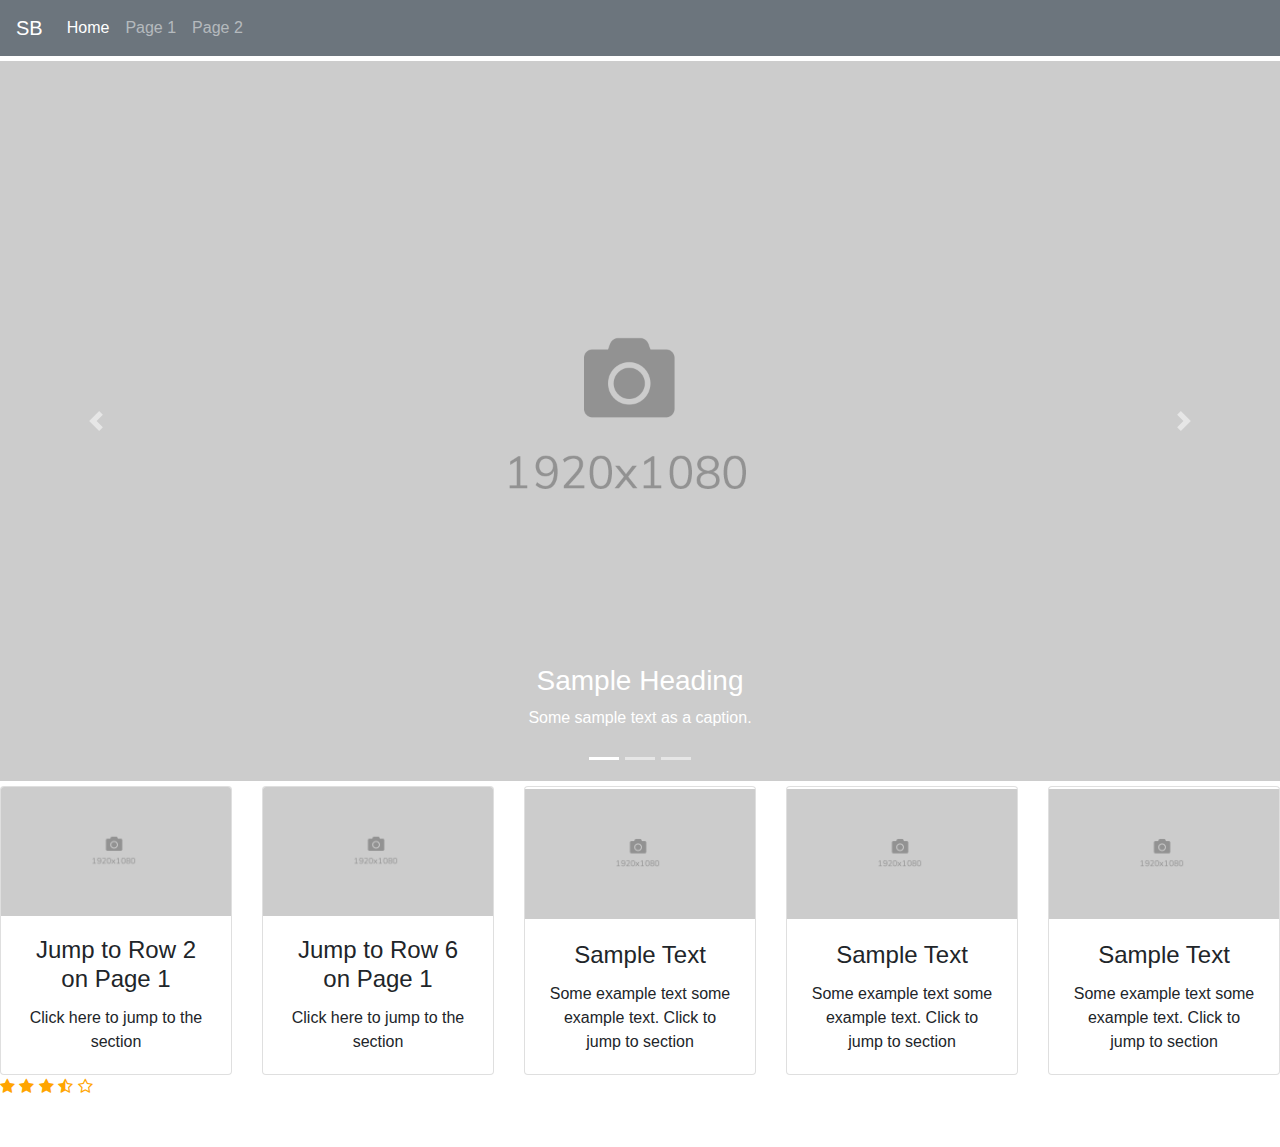
==== index.html @ fe0c7199 "Added modal pop up for every image" ====
<!DOCTYPE html>
<html lang="en">
	<head>
		<meta charset="utf-8">
		<meta name="viewport" content="width=device-width, initial-scale=1">
		
		<link rel="stylesheet" href="https://cdnjs.cloudflare.com/ajax/libs/font-awesome/4.7.0/css/font-awesome.min.css">
		<link rel="stylesheet" href="https://stackpath.bootstrapcdn.com/bootstrap/4.3.1/css/bootstrap.min.css">
		<script src="https://cdnjs.cloudflare.com/ajax/libs/jquery/3.2.1/jquery.min.js"></script>
		<script src="https://cdn.jsdelivr.net/npm/popper.js@1.16.1/dist/umd/popper.min.js"></script>
		<script src="https://stackpath.bootstrapcdn.com/bootstrap/4.3.1/js/bootstrap.bundle.min.js"></script>

		<link rel="stylesheet" href="style.css">
		<script src="script.js"></script>
		
		<title>Food in Santa Barbara California | Home</title>
	</head>
	<body>
	<a id="toTop"></a> <!--Button to return to the top of the page-->
	
	<nav class="navbar navbar-expand-sm bg-secondary navbar-dark">
		<a class="navbar-brand" href="index.html">SB</a>
		<ul class="navbar-nav">
			<li class="nav-item active">
				<a class="nav-link" href="index.html">Home</a>
			</li>
			<li class="nav-item">
				<a class="nav-link" href="page1.html">Page 1</a>
			</li>
			<li class="nav-item">
				<a class="nav-link" href="page2.html">Page 2</a>
			</li>
		</ul>
	</nav>
	
	<div id="homeC" class="carousel slide" data-ride="carousel">

		<ul class="carousel-indicators">
			<li data-target="#homeC" data-slide-to="0" class="active"></li>
			<li data-target="#homeC" data-slide-to="1"></li>
			<li data-target="#homeC" data-slide-to="2"></li>
		</ul>

		<div class="carousel-inner">
			<div class="carousel-item active">
				<img class="d-block mx-auto" src="./home-images/carousel/placeholder.png" alt="Sample">
				<div class="carousel-caption">
					<h3>Sample Heading</h3>
					<p>Some sample text as a caption.</p>
				</div>   
			</div>
			<div class="carousel-item">
				<img class="d-block mx-auto" src="./home-images/carousel/placeholder.png" alt="Sample">
				<div class="carousel-caption">
					<h3>Sample Heading</h3>
					<p>Some sample text as a caption.</p>
				</div>   
			</div>
			<div class="carousel-item">
				<img class="d-block mx-auto" src="./home-images/carousel/placeholder.png" alt="Sample">
				<div class="carousel-caption">
					<h3>Sample Heading</h3>
					<p>Some sample text as a caption.</p>
				</div>   
			</div>
		</div>

		<a class="carousel-control-prev" href="#homeC" data-slide="prev">
			<span class="carousel-control-prev-icon"></span>
		</a>
		<a class="carousel-control-next" href="#homeC" data-slide="next">
			<span class="carousel-control-next-icon"></span>
		</a>
	</div>
		
	<div class="card-deck">
		<div class="card text-center" style="width:400px">
			<a class="card-block stretched-link text-decoration-none" href="page1.html#row2"></a>
				<img class="card-img-top" src="./home-images/cards/placeholder.png" alt="Image" style="width:100%">
				<div class="card-body">
					<h4 class="card-title">Jump to Row 2 on Page 1</h4>
					<p class="card-text">Click here to jump to the section</p>
				</div>
			</a>
		</div>
		<div class="card text-center" style="width:400px">
			<a class="card-block stretched-link text-decoration-none" href="page1.html#row6"></a>
				<img class="card-img-top" src="./home-images/cards/placeholder.png" alt="Image" style="width:100%">
				<div class="card-body">
					<h4 class="card-title">Jump to Row 6 on Page 1</h4>
					<p class="card-text">Click here to jump to the section</p>
				</div>
			</a>
		</div>
		<div class="card text-center" style="width:400px">
			<a class="card-block stretched-link text-decoration-none" href="#"></a>
				<img class="card-img-top" src="./home-images/cards/placeholder.png" alt="Image" style="width:100%">
				<div class="card-body">
					<h4 class="card-title">Sample Text</h4>
					<p class="card-text">Some example text some example text. Click to jump to section</p>
				</div>
			</a>
		</div>
		<div class="card text-center" style="width:400px">
			<a class="card-block stretched-link text-decoration-none" href="#"></a>
				<img class="card-img-top" src="./home-images/cards/placeholder.png" alt="Image" style="width:100%">
				<div class="card-body">
					<h4 class="card-title">Sample Text</h4>
					<p class="card-text">Some example text some example text. Click to jump to section</p>
				</div>
			</a>
		</div>
		<div class="card text-center" style="width:400px">
			<a class="card-block stretched-link text-decoration-none" href="#"></a>
				<img class="card-img-top" src="./home-images/cards/placeholder.png" alt="Image" style="width:100%">
				<div class="card-body">
					<h4 class="card-title">Sample Text</h4>
					<p class="card-text">Some example text some example text. Click to jump to section</p>
				</div>
			</a>
		</div>
	</div>
	
	<!--Star rating system-->
	<span class="fa fa-star isOrange"></span> <!--Completely starred-->
	<span class="fa fa-star isOrange"></span> <!--Completely starred-->
	<span class="fa fa-star isOrange"></span> <!--Completely starred-->
	<span class="fa fa-star-half-o isOrange"></span> <!--Half Starred-->
	<span class="fa fa-star-o isOrange"></span> <!--Un-starred-->
	
	<br><br><br>
	</body>
</html>
---- style.css ----
.headingLeft {
	font-family: 'Open Sans', sans-serif;
	word-wrap: break-word;
	text-align: center;
	vertical-align: middle;
	font-size: 350%;
	margin-top: 100px;
	margin-bottom: 5px;
	font-weight: 500;
	margin-right: 20px;
	margin-left: 40px;
}

.headingRight {
	font-family: 'Open Sans', sans-serif;
	text-align: center;
	vertical-align: middle;
	font-size: 350%;
	margin-top: 100px;
	margin-bottom: 5px;
	font-weight: 500;
	margin-right: 40px;
	margin-left: 20px;
}

.margin {
	margin-right: 50px;
	margin-left: 50px;
}

/*Small underline for the heading*/
.underline-small{
	color: black;
	position: relative;
}

.underline-small::after{
	content: '';
	height: 3px;
	width: 12%;
	background: black;
	position: absolute;
	margin: auto;
	bottom: -5px;
	left: 0; 
	right: 0;
}

.text {
	font-family: 'Open Sans', sans-serif;
	text-align: center;
	vertical-align: middle;
	font-size: 120%;
	margin-right: 50px;
	margin-left: 50px;
}

.carousel-inner img {
	width: 100%;
	margin: 5px;
}

img {
    width: 100%;
    height: 100%; 
    object-fit: contain;
}

.isOrange {
  color: orange;
}

/*Button CSS for the back to top button, with relevant animation for fading in and out*/
#toTop {
	display: inline-block;
	background-color: #7393B3;
	width: 50px;
	height: 50px;
	text-align: center;
	border-radius: 85%;
	position: fixed;
	bottom: 30px;
	right: 30px;
	transition: background-color .3s, 
	opacity .5s, visibility .5s;
	opacity: 0;
	visibility: hidden;
	z-index: 1000;
}
#toTop::after {
	content: "\21E7";
	font-family: 'Open Sans', sans-serif;
	font-weight: normal;
	font-style: normal;
	font-size: 90%;
	line-height: 50px;
	color: #fff;
}
#toTop:hover {
	cursor: pointer;
	background-color: #333;
}
#toTop:active {
	background-color: #555;
}
#toTop.show {
	opacity: 0.6;
	visibility: visible;
}

/* CSS for the modal images */
#myImg {
  border-radius: 5px;
  cursor: pointer;
  transition: 0.3s;
}

#myImg:hover {
  opacity: 0.7;
}

.modal {
  display: none;
  /* Hidden by default */
  position: fixed;
  /* Stay in place */
  z-index: 1;
  /* Sit on top */
  padding-top: 100px;
  /* Location of the box */
  left: 0;
  top: 0;
  width: 100%;
  /* Full width */
  height: 100%;
  /* Full height */
  overflow: auto;
  /* Enable scroll if needed */
  background-color: rgb(0, 0, 0);
  /* Fallback color */
  background-color: rgba(0, 0, 0, 0.9);
  /* Black w/ opacity */
}

.modal-content {
  margin: auto;
  display: block;
  width: 80%;
  max-width: 700px;
}

#caption {
  margin: auto;
  display: block;
  width: 80%;
  max-width: 700px;
  text-align: center;
  color: #ccc;
  padding: 10px 0;
  height: 150px;
}

.modal-content,
#caption {
  animation-name: zoom;
  animation-duration: 0.6s;
}

@keyframes zoom {
  from {
    transform: scale(0)
  }
  to {
    transform: scale(1)
  }
}

.close {
  position: absolute;
  top: 15px;
  right: 35px;
  color: #f1f1f1;
  font-size: 40px;
  font-weight: bold;
  transition: 0.3s;
}

.close:hover,
.close:focus {
  color: #bbb;
  text-decoration: none;
  cursor: pointer;
}

@media only screen and (max-width: 700px) {
  .modal-content {
    width: 100%;
  }
}
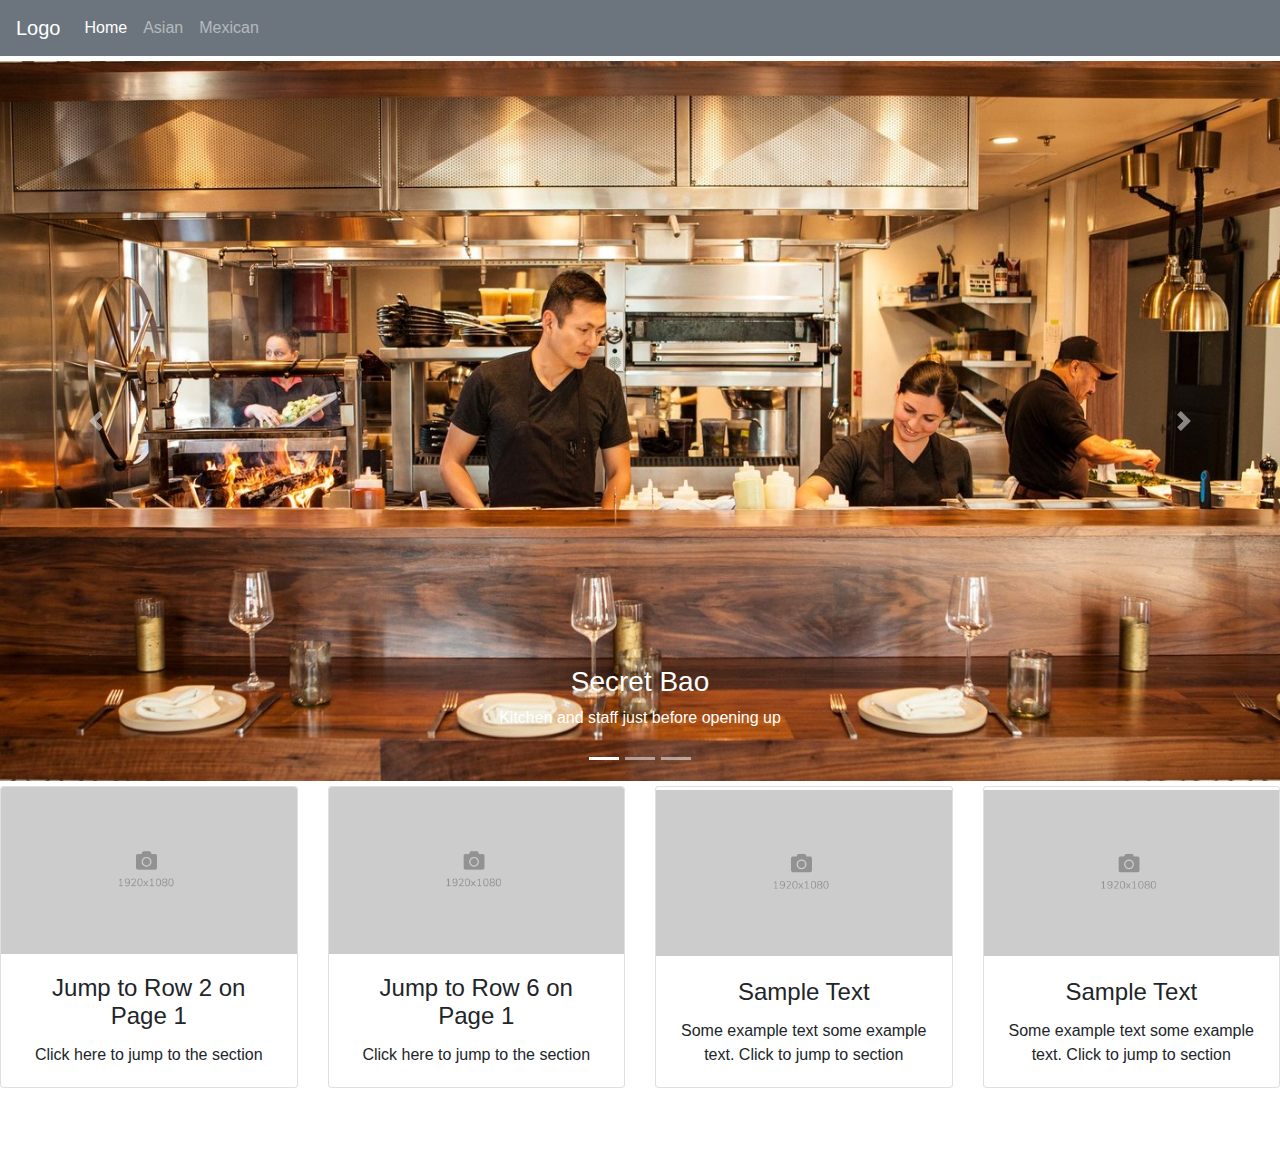
==== commit 9a182b03: "Changes" ====
--- a/index.html
+++ b/index.html
@@ -19,16 +19,16 @@
 	<a id="toTop"></a> <!--Button to return to the top of the page-->
 	
 	<nav class="navbar navbar-expand-sm bg-secondary navbar-dark">
-		<a class="navbar-brand" href="index.html">SB</a>
+		<a class="navbar-brand" href="index.html">Logo</a>
 		<ul class="navbar-nav">
 			<li class="nav-item active">
 				<a class="nav-link" href="index.html">Home</a>
 			</li>
 			<li class="nav-item">
-				<a class="nav-link" href="page1.html">Page 1</a>
+				<a class="nav-link" href="page1.html">Asian</a>
 			</li>
 			<li class="nav-item">
-				<a class="nav-link" href="page2.html">Page 2</a>
+				<a class="nav-link" href="page2.html">Mexican</a>
 			</li>
 		</ul>
 	</nav>
@@ -43,24 +43,24 @@
 
 		<div class="carousel-inner">
 			<div class="carousel-item active">
-				<img class="d-block mx-auto" src="./home-images/carousel/placeholder.png" alt="Sample">
+				<img class="d-block mx-auto" src="./home-images/carousel/Secret-Bao-C.png" alt="Secret Bao">
 				<div class="carousel-caption">
-					<h3>Sample Heading</h3>
-					<p>Some sample text as a caption.</p>
+					<h3>Secret Bao</h3>
+					<p>Kitchen and staff just before opening up</p>
 				</div>   
 			</div>
 			<div class="carousel-item">
-				<img class="d-block mx-auto" src="./home-images/carousel/placeholder.png" alt="Sample">
+				<img class="d-block mx-auto" src="./home-images/carousel/La-Super-Rica-Taqueria-Exterior.png" alt="La Super-Rica Taqueria">
 				<div class="carousel-caption">
-					<h3>Sample Heading</h3>
-					<p>Some sample text as a caption.</p>
+					<h3>La Super-Rica Taqueria</h3>
+					<p>The exterior of La Super-Rica Taqueria</p>
 				</div>   
 			</div>
 			<div class="carousel-item">
-				<img class="d-block mx-auto" src="./home-images/carousel/placeholder.png" alt="Sample">
+				<img class="d-block mx-auto" src="./home-images/carousel/Los-Agaves-De-La-Vina.png" alt="Los Agaves De La Vina">
 				<div class="carousel-caption">
-					<h3>Sample Heading</h3>
-					<p>Some sample text as a caption.</p>
+					<h3>Los Agaves</h3>
+					<p>The exterior of the Los Agaves on De La Vina</p>
 				</div>   
 			</div>
 		</div>
@@ -110,24 +110,8 @@
 				</div>
 			</a>
 		</div>
-		<div class="card text-center" style="width:400px">
-			<a class="card-block stretched-link text-decoration-none" href="#"></a>
-				<img class="card-img-top" src="./home-images/cards/placeholder.png" alt="Image" style="width:100%">
-				<div class="card-body">
-					<h4 class="card-title">Sample Text</h4>
-					<p class="card-text">Some example text some example text. Click to jump to section</p>
-				</div>
-			</a>
-		</div>
 	</div>
-	
-	<!--Star rating system-->
-	<span class="fa fa-star isOrange"></span> <!--Completely starred-->
-	<span class="fa fa-star isOrange"></span> <!--Completely starred-->
-	<span class="fa fa-star isOrange"></span> <!--Completely starred-->
-	<span class="fa fa-star-half-o isOrange"></span> <!--Half Starred-->
-	<span class="fa fa-star-o isOrange"></span> <!--Un-starred-->
-	
+		
 	<br><br><br>
 	</body>
 </html>
--- a/style.css
+++ b/style.css
@@ -2,7 +2,7 @@
 	font-family: 'Open Sans', sans-serif;
 	word-wrap: break-word;
 	text-align: center;
-	vertical-align: middle;
+	vertical-align: top;
 	font-size: 350%;
 	margin-top: 100px;
 	margin-bottom: 5px;
@@ -14,7 +14,7 @@
 .headingRight {
 	font-family: 'Open Sans', sans-serif;
 	text-align: center;
-	vertical-align: middle;
+	vertical-align: top;
 	font-size: 350%;
 	margin-top: 100px;
 	margin-bottom: 5px;
@@ -46,13 +46,34 @@
 	right: 0;
 }
 
+.stars {
+	margin: 0 auto;
+	text-align: center;
+}
+
 .text {
 	font-family: 'Open Sans', sans-serif;
 	text-align: center;
-	vertical-align: middle;
+	vertical-align: top;
 	font-size: 120%;
 	margin-right: 50px;
 	margin-left: 50px;
+}
+
+.caption {
+	font-family: 'Open Sans', sans-serif;
+	text-align: center;
+	vertical-align: top;
+	font-size: 80%;
+	font-style: italic;
+	margin-right: 50px;
+	margin-left: 50px;
+}
+
+a:link, a:visited,  a:hover, a:active
+{
+    color: #ff8c00;
+    text-decoration: none;
 }
 
 .carousel-inner img {
@@ -73,7 +94,7 @@
 /*Button CSS for the back to top button, with relevant animation for fading in and out*/
 #toTop {
 	display: inline-block;
-	background-color: #7393B3;
+	background-color: #ff8c00;
 	width: 50px;
 	height: 50px;
 	text-align: center;
@@ -88,11 +109,11 @@
 	z-index: 1000;
 }
 #toTop::after {
-	content: "\21E7";
-	font-family: 'Open Sans', sans-serif;
-	font-weight: normal;
+	content: "↑";
+	font-family: 'Open Sans', sans-serif;
+	font-weight: bold;
 	font-style: normal;
-	font-size: 90%;
+	font-size: 200%;
 	line-height: 50px;
 	color: #fff;
 }
@@ -104,85 +125,84 @@
 	background-color: #555;
 }
 #toTop.show {
-	opacity: 0.6;
+	opacity: 1.0;
 	visibility: visible;
 }
 
 /* CSS for the modal images */
 #myImg {
-  border-radius: 5px;
-  cursor: pointer;
-  transition: 0.3s;
+	border-radius: 5px;
+	cursor: pointer;
+	transition: 0.3s;
 }
 
 #myImg:hover {
-  opacity: 0.7;
+	opacity: 0.7;
 }
 
 .modal {
-  display: none;
-  /* Hidden by default */
-  position: fixed;
-  /* Stay in place */
-  z-index: 1;
-  /* Sit on top */
-  padding-top: 100px;
-  /* Location of the box */
-  left: 0;
-  top: 0;
-  width: 100%;
-  /* Full width */
-  height: 100%;
-  /* Full height */
-  overflow: auto;
-  /* Enable scroll if needed */
-  background-color: rgb(0, 0, 0);
-  /* Fallback color */
-  background-color: rgba(0, 0, 0, 0.9);
-  /* Black w/ opacity */
+	display: none;
+	/* Hidden by default */
+	position: fixed;
+	/* Stay in place */
+	z-index: 1;
+	/* Sit on top */
+	padding-top: 100px;
+	/* Location of the box */
+	left: 0;
+	top: 0;
+	width: 100%;
+	/* Full width */
+	height: 100%;
+	/* Full height */
+	overflow: auto;
+	/* Enable scroll if needed */
+	background-color: rgb(0, 0, 0);
+	/* Fallback color */
+	background-color: rgba(0, 0, 0, 0.9);
+	/* Black w/ opacity */
 }
 
 .modal-content {
-  margin: auto;
-  display: block;
-  width: 80%;
-  max-width: 700px;
+	margin: auto;
+	display: block;
+	width: 80%;
 }
 
 #caption {
-  margin: auto;
-  display: block;
-  width: 80%;
-  max-width: 700px;
-  text-align: center;
-  color: #ccc;
-  padding: 10px 0;
-  height: 150px;
+	margin: auto;
+	display: block;
+	width: 80%;
+	max-width: 700px;
+	text-align: center;
+	color: #ccc;
+	padding: 10px 0;
+	height: 150px;
 }
 
 .modal-content,
 #caption {
-  animation-name: zoom;
-  animation-duration: 0.6s;
+	animation-name: zoom;
+	animation-duration: 0.6s;
 }
 
 @keyframes zoom {
-  from {
-    transform: scale(0)
-  }
-  to {
-    transform: scale(1)
-  }
+	from {
+		transform: scale(0)
+	}
+	to {
+		transform: scale(1)
+	}
 }
 
 .close {
-  position: absolute;
-  top: 15px;
-  right: 35px;
-  color: #f1f1f1;
-  font-size: 40px;
-  font-weight: bold;
-  transition: 0.3s;
+	position: absolute;
+	top: 15px;
+	right: 35px;
+	color: #f1f1f1;
+	font-size: 40px;
+	font-weight: bold;
+	transition: 0.3s;
 }
 
 .close:hover,
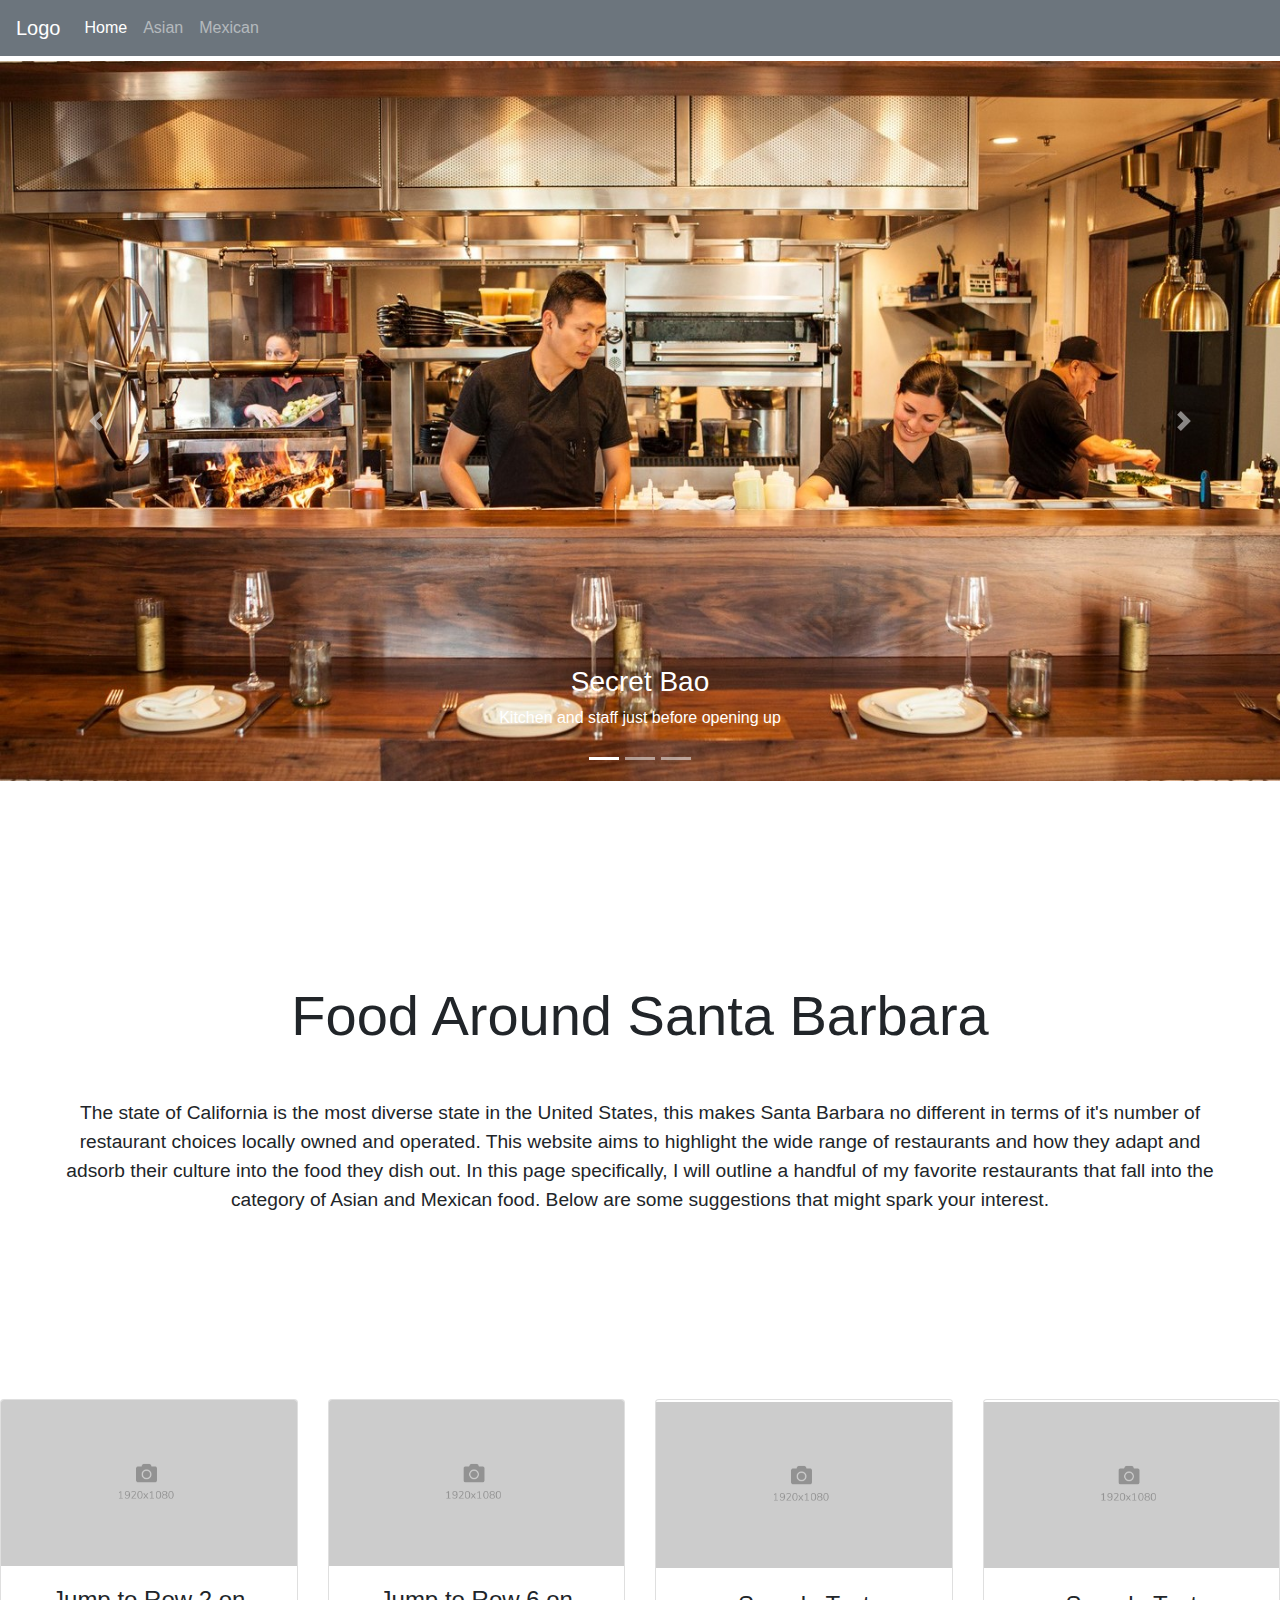
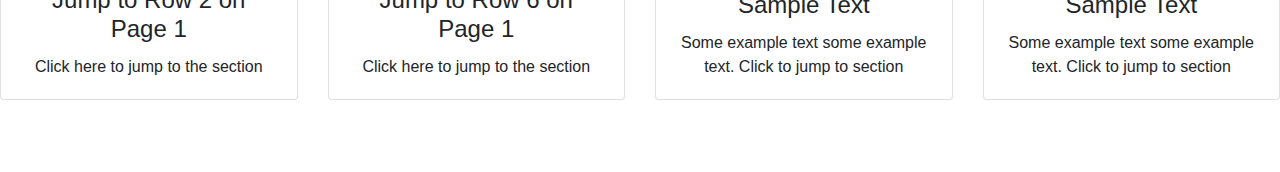
==== commit f5dc761b: "Changes were made" ====
--- a/index.html
+++ b/index.html
@@ -72,7 +72,14 @@
 			<span class="carousel-control-next-icon"></span>
 		</a>
 	</div>
-		
+	
+	<br><br><br><br>
+	<h1 class="heading" class="underline-small">Food Around Santa Barbara</h1>
+	<p class="text">
+		The state of California is the most diverse state in the United States, this makes Santa Barbara no different in terms of it's number of restaurant choices locally owned and operated. This website aims to highlight the wide range of restaurants and how they adapt and adsorb their culture into the food they dish out. In this page specifically, I will outline a handful of my favorite restaurants that fall into the category of Asian and Mexican food. Below are some suggestions that might spark your interest. 
+	</p>
+	<br><br><br><br><br><br><br>
+	
 	<div class="card-deck">
 		<div class="card text-center" style="width:400px">
 			<a class="card-block stretched-link text-decoration-none" href="page1.html#row2"></a>
--- a/style.css
+++ b/style.css
@@ -21,6 +21,16 @@
 	font-weight: 500;
 	margin-right: 40px;
 	margin-left: 20px;
+}
+
+.heading {
+	font-family: 'Open Sans', sans-serif;
+	text-align: center;
+	vertical-align: top;
+	font-size: 350%;
+	margin-top: 100px;
+	margin-bottom: 50px;
+	font-weight: 500;
 }
 
 .margin {
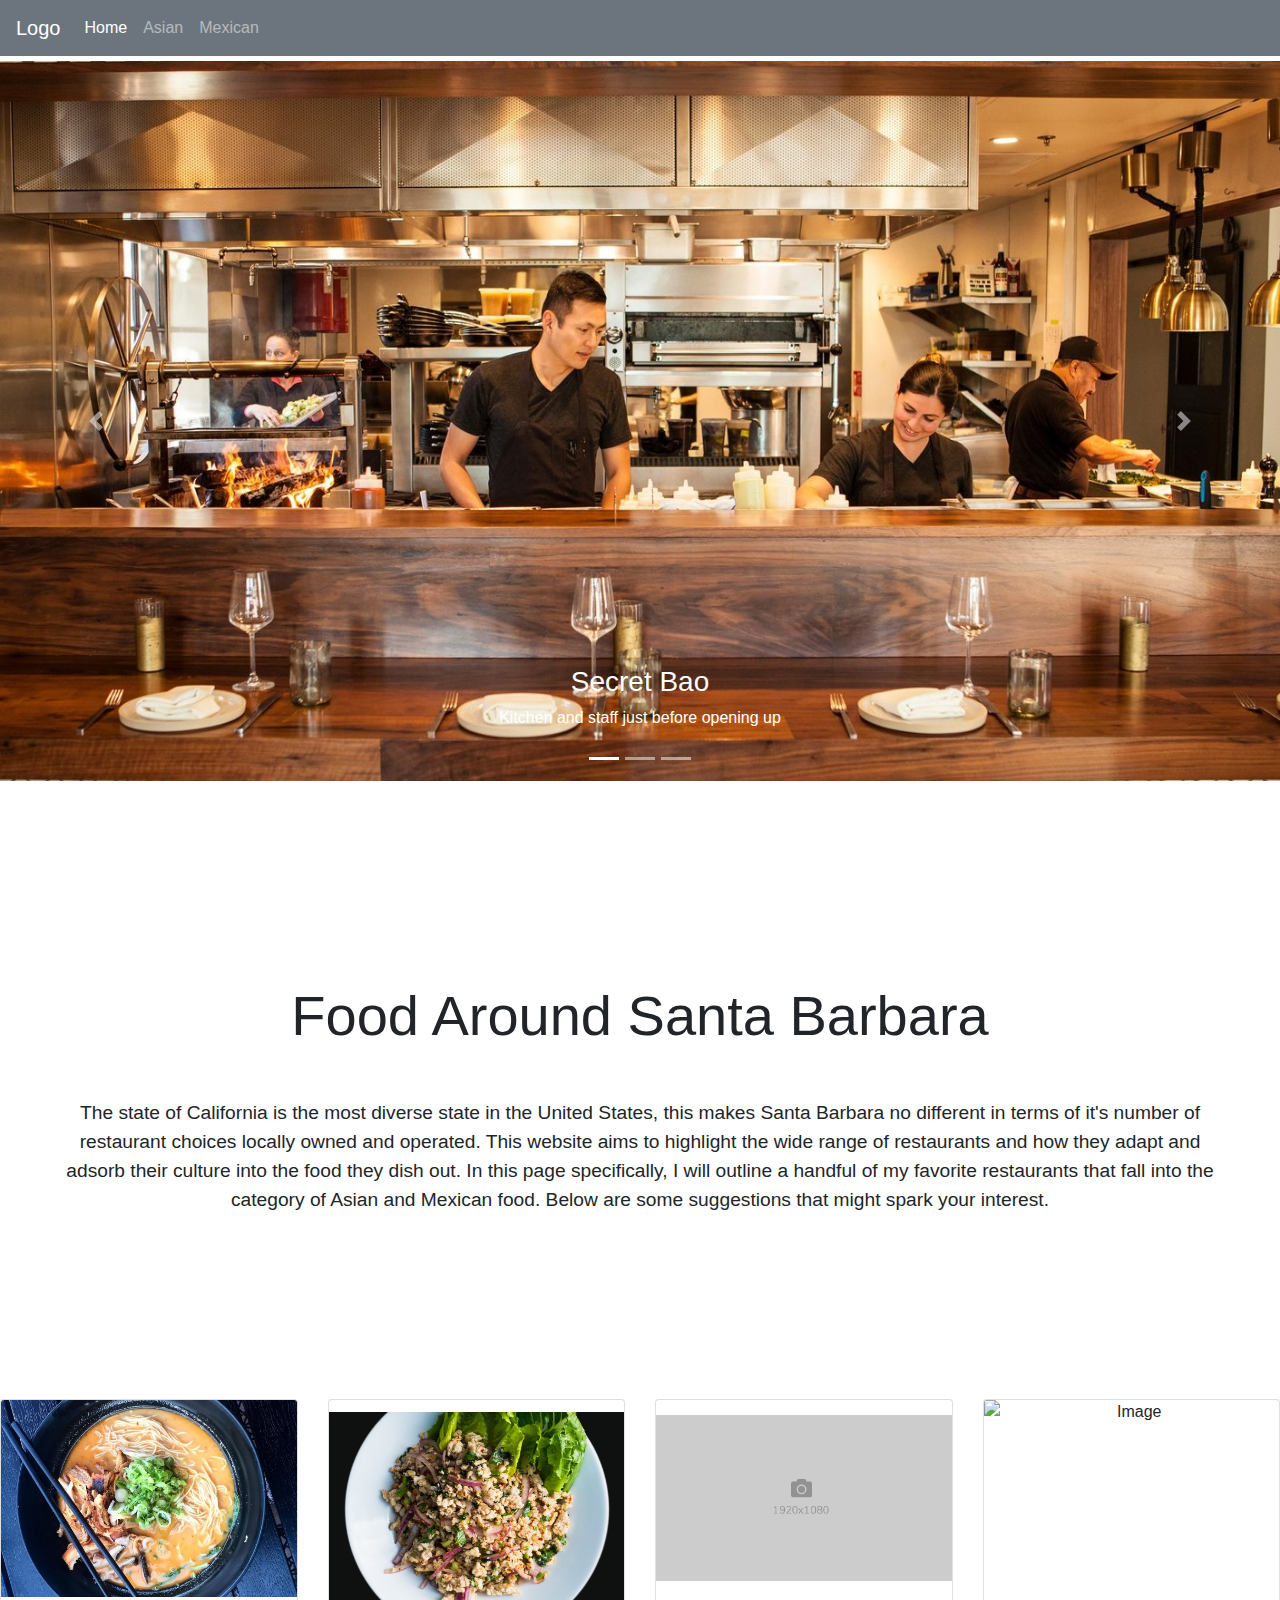
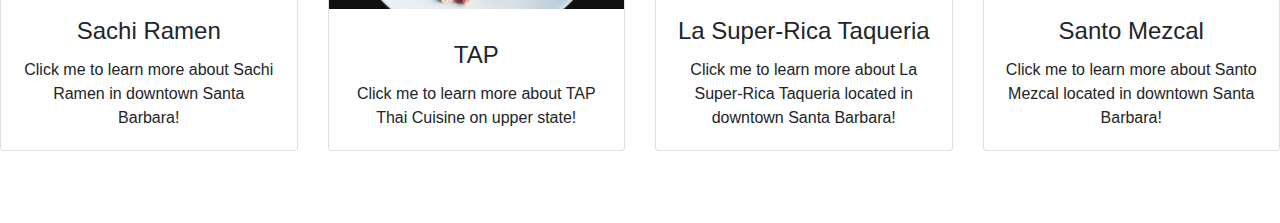
==== commit b5a32b83: "Changes to the cards" ====
--- a/index.html
+++ b/index.html
@@ -82,43 +82,42 @@
 	
 	<div class="card-deck">
 		<div class="card text-center" style="width:400px">
-			<a class="card-block stretched-link text-decoration-none" href="page1.html#row2"></a>
-				<img class="card-img-top" src="./home-images/cards/placeholder.png" alt="Image" style="width:100%">
+			<a class="card-block stretched-link text-decoration-none" href="page1.html#row3"></a>
+				<img class="card-img-top" src="./home-images/cards/Sachi-Card.jpg" alt="Sachi Ramen in Downtown Santa Barbara" style="width:100%">
 				<div class="card-body">
-					<h4 class="card-title">Jump to Row 2 on Page 1</h4>
-					<p class="card-text">Click here to jump to the section</p>
+					<h4 class="card-title">Sachi Ramen</h4>
+					<p class="card-text">Click me to learn more about Sachi Ramen in downtown Santa Barbara!</p>
 				</div>
 			</a>
 		</div>
 		<div class="card text-center" style="width:400px">
-			<a class="card-block stretched-link text-decoration-none" href="page1.html#row6"></a>
-				<img class="card-img-top" src="./home-images/cards/placeholder.png" alt="Image" style="width:100%">
+			<a class="card-block stretched-link text-decoration-none" href="page1.html#row5"></a>
+				<img class="card-img-top" src="./home-images/cards/TAP-Card.jpg" alt="TAP Thai Cuisine" style="width:100%">
 				<div class="card-body">
-					<h4 class="card-title">Jump to Row 6 on Page 1</h4>
-					<p class="card-text">Click here to jump to the section</p>
+					<h4 class="card-title">TAP</h4>
+					<p class="card-text">Click me to learn more about TAP Thai Cuisine on upper state!</p>
 				</div>
 			</a>
 		</div>
 		<div class="card text-center" style="width:400px">
-			<a class="card-block stretched-link text-decoration-none" href="#"></a>
+			<a class="card-block stretched-link text-decoration-none" href="page2.html#row3"></a>
 				<img class="card-img-top" src="./home-images/cards/placeholder.png" alt="Image" style="width:100%">
 				<div class="card-body">
-					<h4 class="card-title">Sample Text</h4>
-					<p class="card-text">Some example text some example text. Click to jump to section</p>
+					<h4 class="card-title">La Super-Rica Taqueria</h4>
+					<p class="card-text">Click me to learn more about La Super-Rica Taqueria located in downtown Santa Barbara!</p>
 				</div>
 			</a>
 		</div>
 		<div class="card text-center" style="width:400px">
-			<a class="card-block stretched-link text-decoration-none" href="#"></a>
-				<img class="card-img-top" src="./home-images/cards/placeholder.png" alt="Image" style="width:100%">
+			<a class="card-block stretched-link text-decoration-none" href="page2.html#row6"></a>
+				<img class="card-img-top" src="./home-images/cards/SantoM-Card.jpg" alt="Image" style="width:100%">
 				<div class="card-body">
-					<h4 class="card-title">Sample Text</h4>
-					<p class="card-text">Some example text some example text. Click to jump to section</p>
+					<h4 class="card-title">Santo Mezcal</h4>
+					<p class="card-text">Click me to learn more about Santo Mezcal located in downtown Santa Barbara!</p>
 				</div>
 			</a>
 		</div>
 	</div>
-		
 	<br><br><br>
 	</body>
 </html>
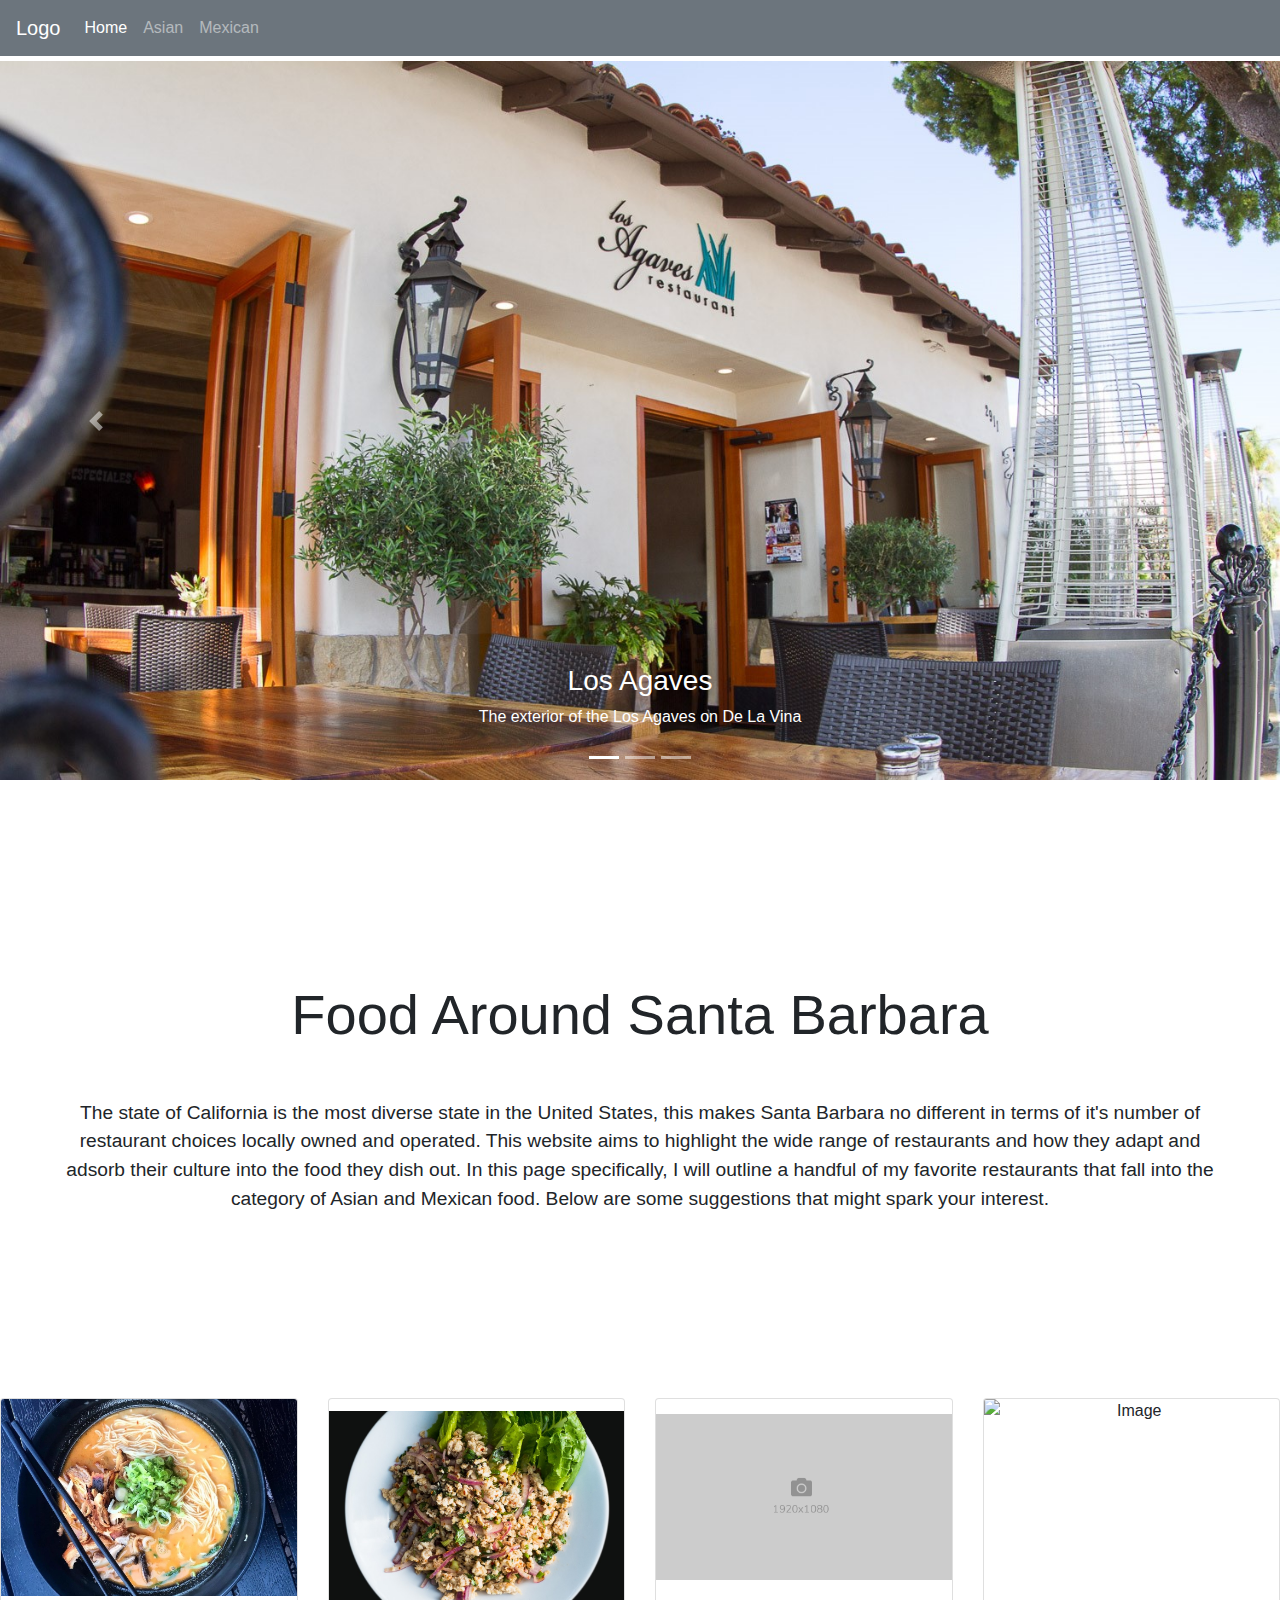
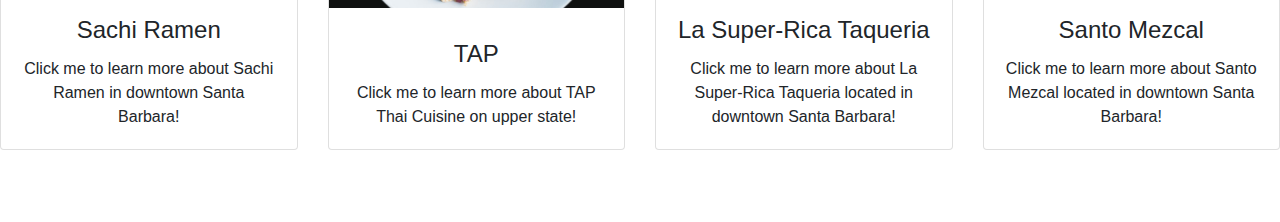
==== commit 2172d400: "Changes to the Carousel" ====
--- a/index.html
+++ b/index.html
@@ -43,6 +43,13 @@
 
 		<div class="carousel-inner">
 			<div class="carousel-item active">
+				<img class="d-block mx-auto" src="./home-images/carousel/Los-Agaves-De-La-Vina.png" alt="Los Agaves De La Vina">
+				<div class="carousel-caption">
+					<h3>Los Agaves</h3>
+					<p>The exterior of the Los Agaves on De La Vina</p>
+				</div>   
+			</div>
+			<div class="carousel-item">
 				<img class="d-block mx-auto" src="./home-images/carousel/Secret-Bao-C.png" alt="Secret Bao">
 				<div class="carousel-caption">
 					<h3>Secret Bao</h3>
@@ -54,13 +61,6 @@
 				<div class="carousel-caption">
 					<h3>La Super-Rica Taqueria</h3>
 					<p>The exterior of La Super-Rica Taqueria</p>
-				</div>   
-			</div>
-			<div class="carousel-item">
-				<img class="d-block mx-auto" src="./home-images/carousel/Los-Agaves-De-La-Vina.png" alt="Los Agaves De La Vina">
-				<div class="carousel-caption">
-					<h3>Los Agaves</h3>
-					<p>The exterior of the Los Agaves on De La Vina</p>
 				</div>   
 			</div>
 		</div>
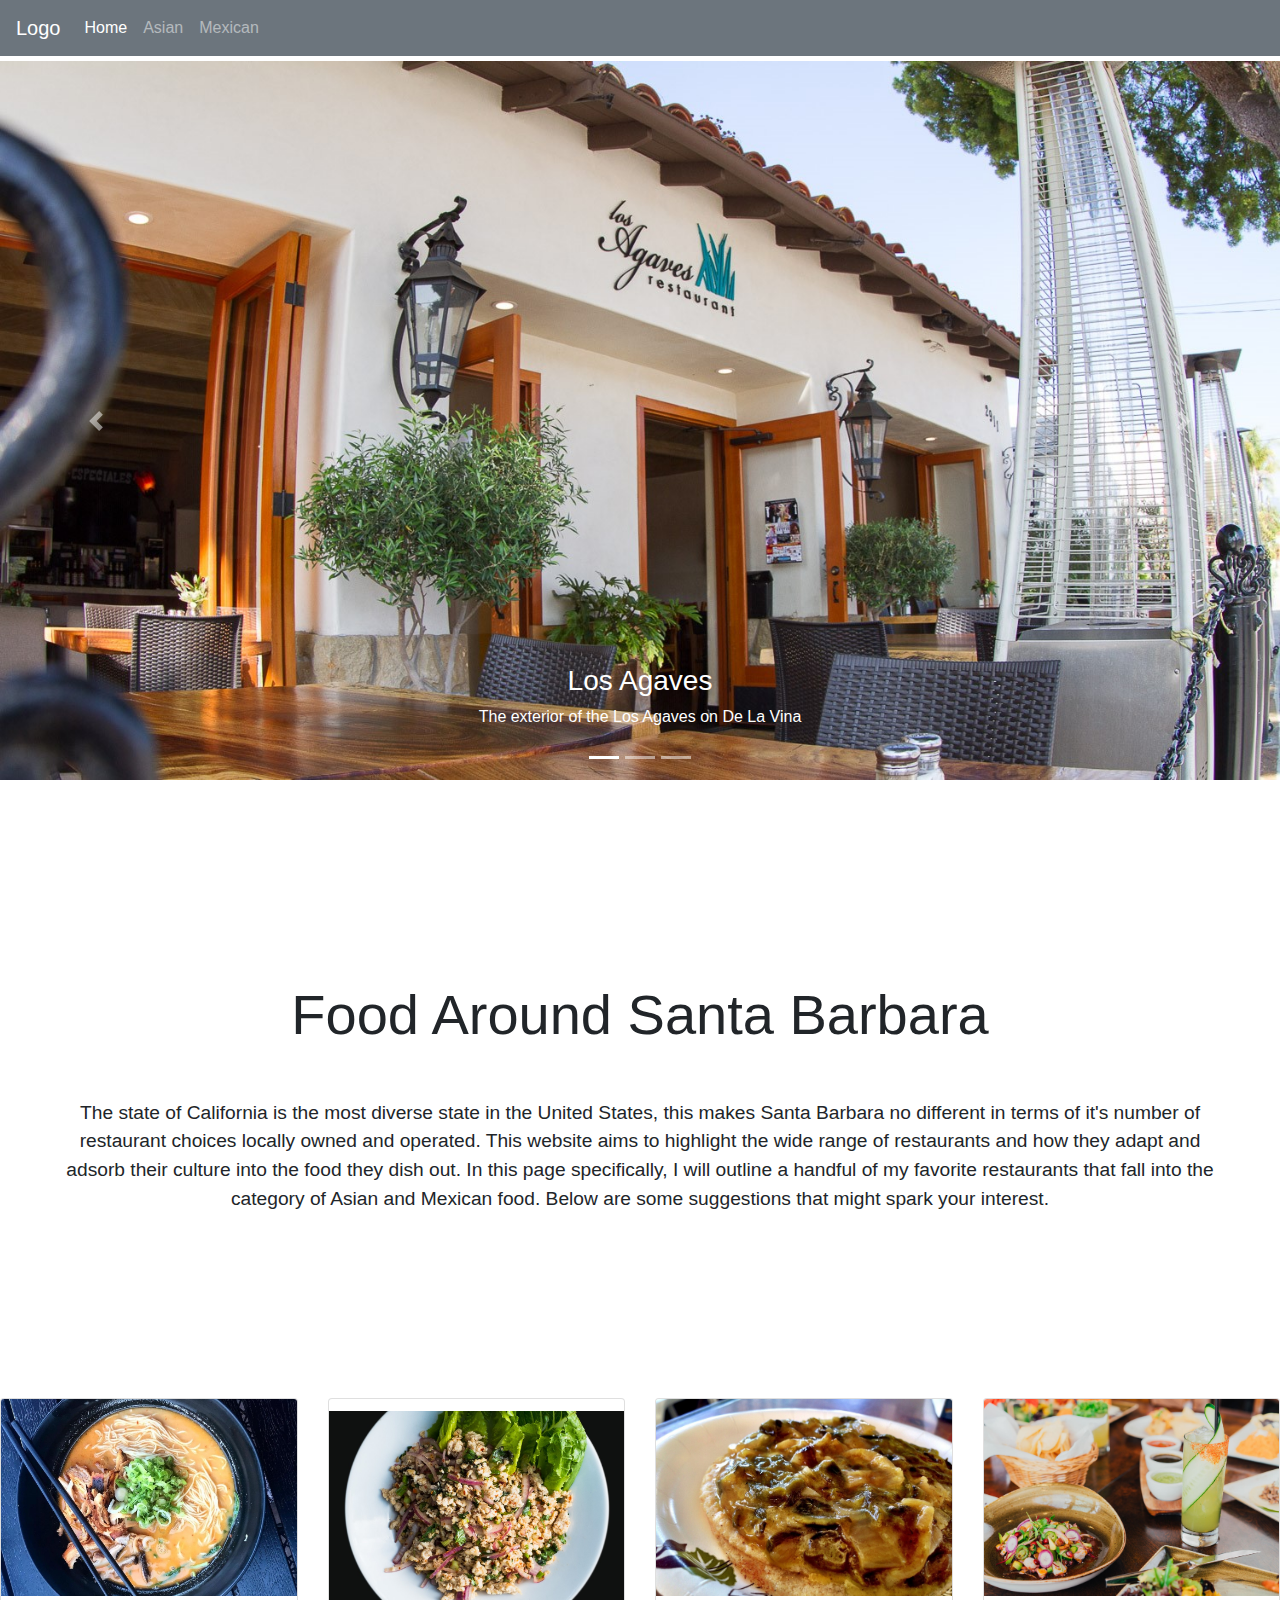
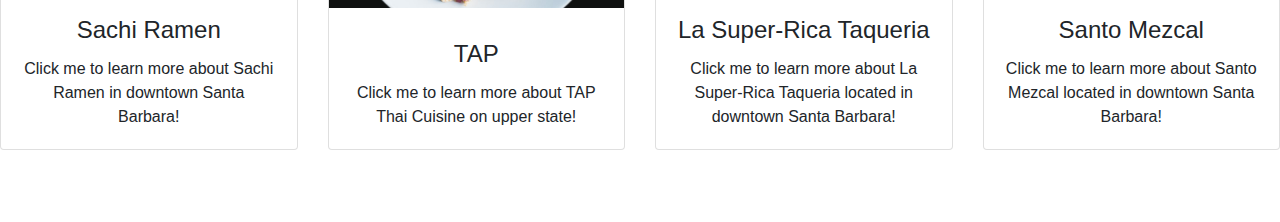
==== commit d421d68e: "Changes to the cards" ====
--- a/index.html
+++ b/index.html
@@ -101,7 +101,7 @@
 		</div>
 		<div class="card text-center" style="width:400px">
 			<a class="card-block stretched-link text-decoration-none" href="page2.html#row3"></a>
-				<img class="card-img-top" src="./home-images/cards/placeholder.png" alt="Image" style="width:100%">
+				<img class="card-img-top" src="./home-images/cards/Super-Card.jpg" alt="Image" style="width:100%">
 				<div class="card-body">
 					<h4 class="card-title">La Super-Rica Taqueria</h4>
 					<p class="card-text">Click me to learn more about La Super-Rica Taqueria located in downtown Santa Barbara!</p>
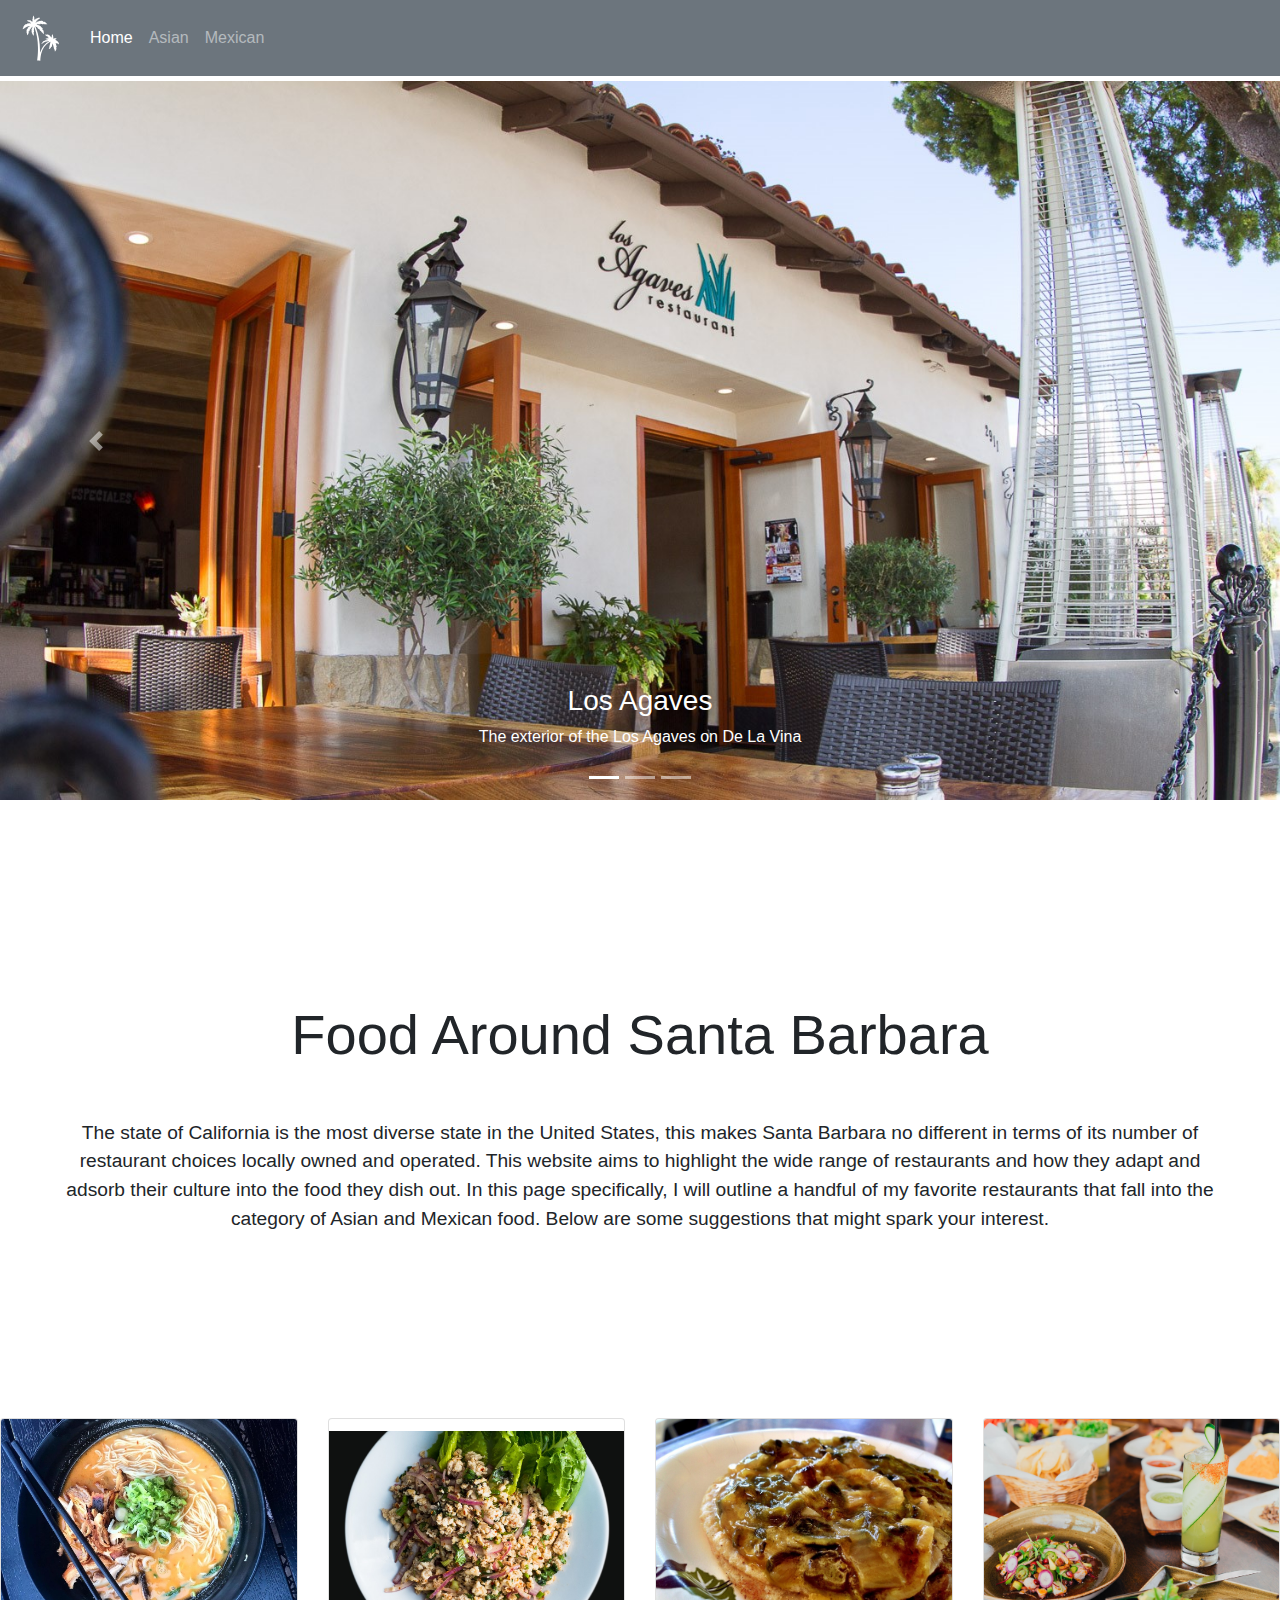
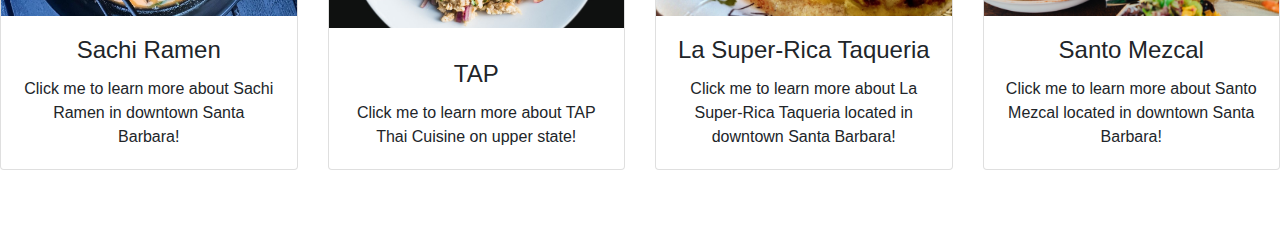
==== commit 9fa1069c: "Changes" ====
--- a/index.html
+++ b/index.html
@@ -19,7 +19,9 @@
 	<a id="toTop"></a> <!--Button to return to the top of the page-->
 	
 	<nav class="navbar navbar-expand-sm bg-secondary navbar-dark">
-		<a class="navbar-brand" href="index.html">Logo</a>
+		<a class="navbar-brand" href="index.html">
+			<img src="./home-images/logo/Logo.svg" alt="Logo" style="width:50px;">
+		</a>
 		<ul class="navbar-nav">
 			<li class="nav-item active">
 				<a class="nav-link" href="index.html">Home</a>
@@ -76,7 +78,7 @@
 	<br><br><br><br>
 	<h1 class="heading" class="underline-small">Food Around Santa Barbara</h1>
 	<p class="text">
-		The state of California is the most diverse state in the United States, this makes Santa Barbara no different in terms of it's number of restaurant choices locally owned and operated. This website aims to highlight the wide range of restaurants and how they adapt and adsorb their culture into the food they dish out. In this page specifically, I will outline a handful of my favorite restaurants that fall into the category of Asian and Mexican food. Below are some suggestions that might spark your interest. 
+		The state of California is the most diverse state in the United States, this makes Santa Barbara no different in terms of its number of restaurant choices locally owned and operated. This website aims to highlight the wide range of restaurants and how they adapt and adsorb their culture into the food they dish out. In this page specifically, I will outline a handful of my favorite restaurants that fall into the category of Asian and Mexican food. Below are some suggestions that might spark your interest. 
 	</p>
 	<br><br><br><br><br><br><br>
 	
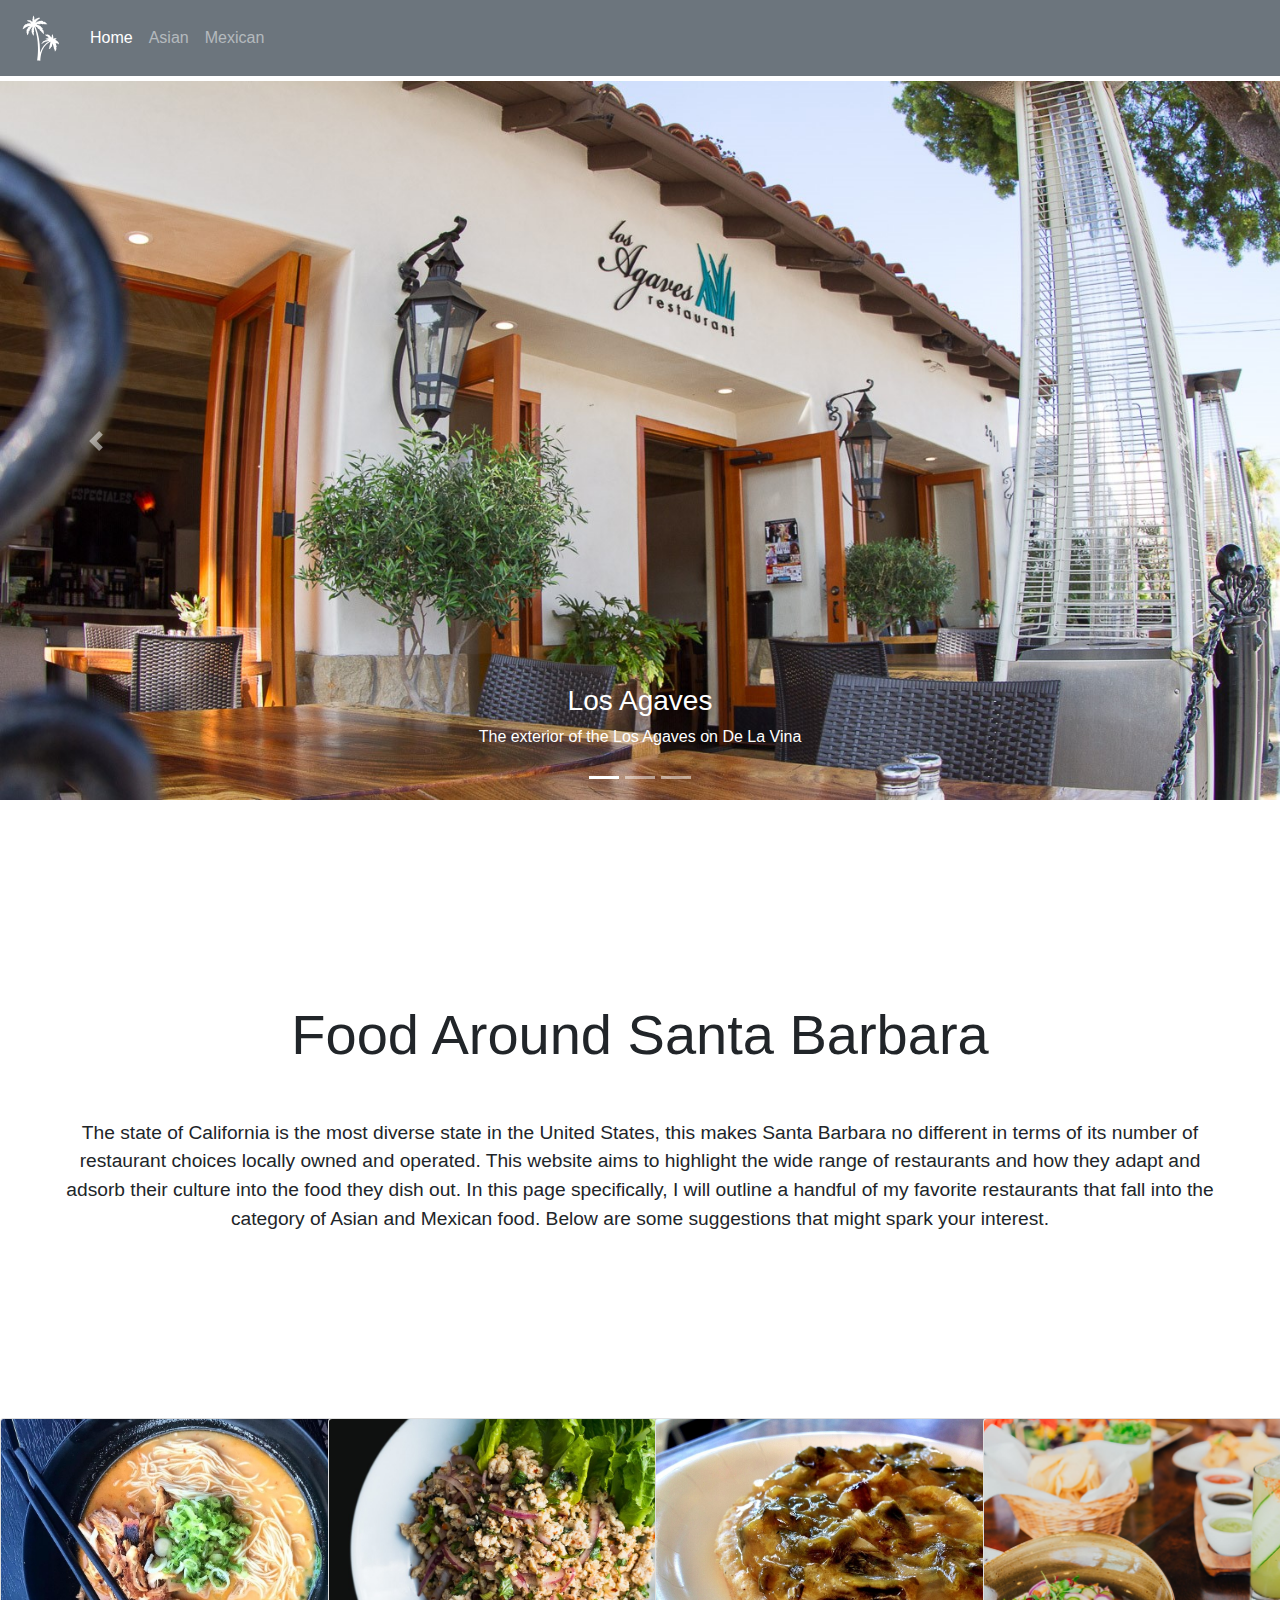
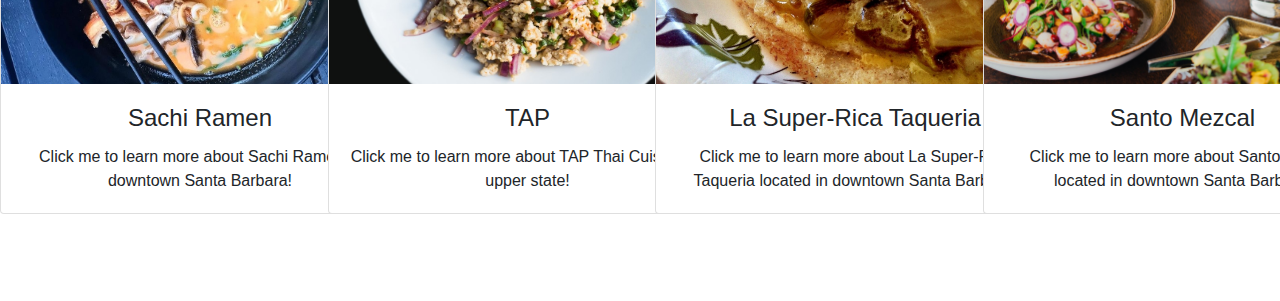
==== commit 8680809f: "Changes" ====
--- a/index.html
+++ b/index.html
@@ -82,42 +82,50 @@
 	</p>
 	<br><br><br><br><br><br><br>
 	
-	<div class="card-deck">
-		<div class="card text-center" style="width:400px">
-			<a class="card-block stretched-link text-decoration-none" href="page1.html#row3"></a>
-				<img class="card-img-top" src="./home-images/cards/Sachi-Card.jpg" alt="Sachi Ramen in Downtown Santa Barbara" style="width:100%">
-				<div class="card-body">
-					<h4 class="card-title">Sachi Ramen</h4>
-					<p class="card-text">Click me to learn more about Sachi Ramen in downtown Santa Barbara!</p>
-				</div>
-			</a>
+	<div class="row my-flex-card">
+		<div class="col-lg-3 col-sm-6">
+			<div class="card text-center" style="width:400px">
+				<a class="card-block stretched-link text-decoration-none" href="page1.html#row3"></a>
+					<img class="card-img-top" src="./home-images/cards/Sachi-Card.jpg" alt="Sachi Ramen in Downtown Santa Barbara" style="width:100%">
+					<div class="card-body">
+						<h4 class="card-title">Sachi Ramen</h4>
+						<p class="card-text">Click me to learn more about Sachi Ramen in downtown Santa Barbara!</p>
+					</div>
+				</a>
+			</div>
 		</div>
-		<div class="card text-center" style="width:400px">
-			<a class="card-block stretched-link text-decoration-none" href="page1.html#row5"></a>
-				<img class="card-img-top" src="./home-images/cards/TAP-Card.jpg" alt="TAP Thai Cuisine" style="width:100%">
-				<div class="card-body">
-					<h4 class="card-title">TAP</h4>
-					<p class="card-text">Click me to learn more about TAP Thai Cuisine on upper state!</p>
-				</div>
-			</a>
+		<div class="col-lg-3 col-sm-6">
+			<div class="card text-center" style="width:400px">
+				<a class="card-block stretched-link text-decoration-none" href="page1.html#row5"></a>
+					<img class="card-img-top" src="./home-images/cards/TAP-Card.jpg" alt="TAP Thai Cuisine" style="width:100%">
+					<div class="card-body">
+						<h4 class="card-title">TAP</h4>
+						<p class="card-text">Click me to learn more about TAP Thai Cuisine on upper state!</p>
+					</div>
+				</a>
+			</div>
 		</div>
-		<div class="card text-center" style="width:400px">
-			<a class="card-block stretched-link text-decoration-none" href="page2.html#row3"></a>
-				<img class="card-img-top" src="./home-images/cards/Super-Card.jpg" alt="Image" style="width:100%">
-				<div class="card-body">
-					<h4 class="card-title">La Super-Rica Taqueria</h4>
-					<p class="card-text">Click me to learn more about La Super-Rica Taqueria located in downtown Santa Barbara!</p>
-				</div>
-			</a>
+		<div class="col-lg-3 col-sm-6">
+			<div class="card text-center" style="width:400px">
+				<a class="card-block stretched-link text-decoration-none" href="page2.html#row3"></a>
+					<img class="card-img-top" src="./home-images/cards/Super-Card.jpg" alt="Image" style="width:100%">
+					<div class="card-body">
+						<h4 class="card-title">La Super-Rica Taqueria</h4>
+						<p class="card-text">Click me to learn more about La Super-Rica Taqueria located in downtown Santa Barbara!</p>
+					</div>
+				</a>
+			</div>
 		</div>
-		<div class="card text-center" style="width:400px">
-			<a class="card-block stretched-link text-decoration-none" href="page2.html#row6"></a>
-				<img class="card-img-top" src="./home-images/cards/SantoM-Card.jpg" alt="Image" style="width:100%">
-				<div class="card-body">
-					<h4 class="card-title">Santo Mezcal</h4>
-					<p class="card-text">Click me to learn more about Santo Mezcal located in downtown Santa Barbara!</p>
-				</div>
-			</a>
+		<div class="col-lg-3 col-sm-6">
+			<div class="card text-center" style="width:400px">
+				<a class="card-block stretched-link text-decoration-none" href="page2.html#row6"></a>
+					<img class="card-img-top" src="./home-images/cards/SantoM-Card.jpg" alt="Image" style="width:100%">
+					<div class="card-body">
+						<h4 class="card-title">Santo Mezcal</h4>
+						<p class="card-text">Click me to learn more about Santo Mezcal located in downtown Santa Barbara!</p>
+					</div>
+				</a>
+			</div>
 		</div>
 	</div>
 	<br><br><br>
--- a/style.css
+++ b/style.css
@@ -36,6 +36,11 @@
 .margin {
 	margin-right: 50px;
 	margin-left: 50px;
+}
+
+.my-flex-card > div > div.card {
+    height: calc(100% - 15px);
+    margin-bottom: 15px;
 }
 
 /*Small underline for the heading*/
